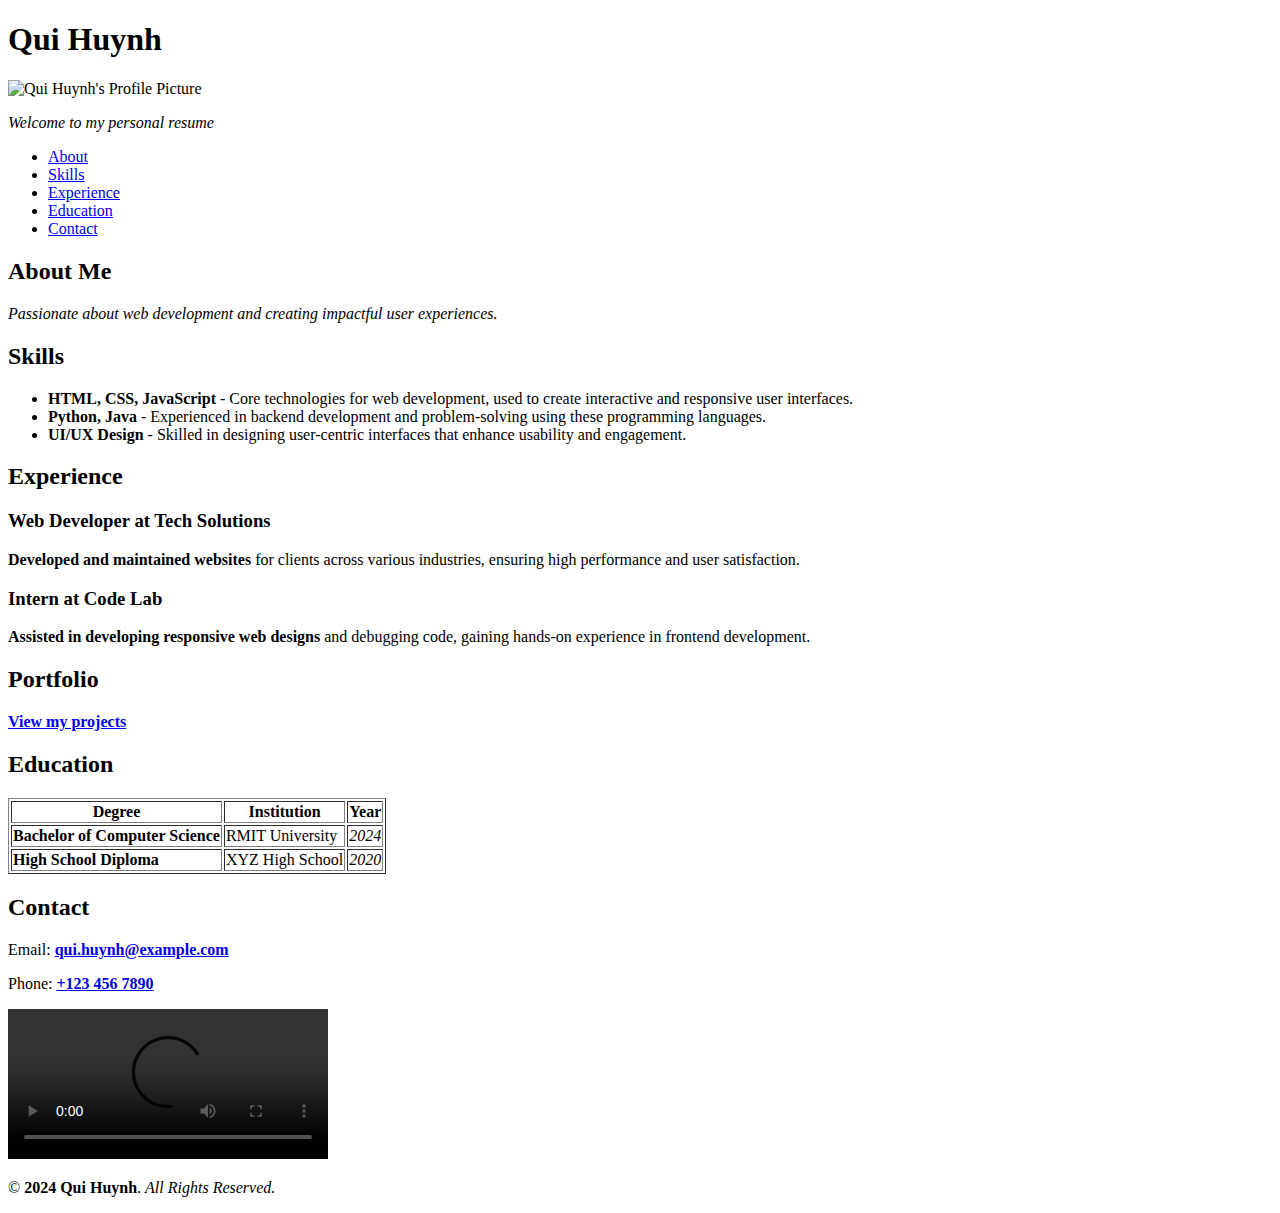
==== index.html @ 7538d4cb "Testing host" ====
<!DOCTYPE html>
<html lang="en">

<head>
  <meta charset="UTF-8">
  <meta name="viewport" content="width=device-width, initial-scale=1.0">
  <title>Qui Huynh Resume</title>
</head>

<body>
  <header>
    <h1><strong>Qui Huynh</strong></h1>
    <img src="../images/profile.png" alt="Qui Huynh's Profile Picture" width="150">
    <p><em>Welcome to my personal resume</em></p>
  </header>

  <nav>
    <ul>
      <li><a href="#about">About</a></li>
      <li><a href="#skills">Skills</a></li>
      <li><a href="#experience">Experience</a></li>
      <li><a href="#education">Education</a></li>
      <li><a href="#contact">Contact</a></li>
    </ul>
  </nav>

  <main>
    <section id="about">
      <h2>About Me</h2>
      <p><em>Passionate about web development and creating impactful user experiences.</em></p>

    </section>

    <section id="skills">
      <h2>Skills</h2>
      <ul>
        <li><strong>HTML, CSS, JavaScript</strong> - Core technologies for web development, used to create interactive
          and responsive user interfaces.</li>
        <li><strong>Python, Java</strong> - Experienced in backend development and problem-solving using these
          programming languages.</li>
        <li><strong>UI/UX Design</strong> - Skilled in designing user-centric interfaces that enhance usability and
          engagement.</li>
      </ul>
    </section>

    <section id="experience">
      <h2>Experience</h2>
      <article>
        <h3>Web Developer at Tech Solutions</h3>
        <p><strong>Developed and maintained websites</strong> for clients across various industries, ensuring high
          performance and user satisfaction.</p>
      </article>
      <article>
        <h3>Intern at Code Lab</h3>
        <p><strong>Assisted in developing responsive web designs</strong> and debugging code, gaining hands-on
          experience in frontend development.</p>
      </article>
    </section>

    <aside>
      <h2>Portfolio</h2>
      <a href="https://myportfolio.com"><strong>View my projects</strong></a>
    </aside>

    <section id="education">
      <h2>Education</h2>
      <table border="1">
        <thead>
          <tr>
            <th>Degree</th>
            <th>Institution</th>
            <th>Year</th>
          </tr>
        </thead>
        <tbody>
          <tr>
            <td><strong>Bachelor of Computer Science</strong></td>
            <td>RMIT University</td>
            <td><em>2024</em></td>
          </tr>
          <tr>
            <td><strong>High School Diploma</strong></td>
            <td>XYZ High School</td>
            <td><em>2020</em></td>
          </tr>
        </tbody>
      </table>
    </section>

    <section id="contact">
      <h2>Contact</h2>
      <p>Email: <a href="mailto:qui.huynh@example.com"><strong>qui.huynh@example.com</strong></a></p>
      <p>Phone: <a href="tel:+1234567890"><strong>+123 456 7890</strong></a></p>
      <video controls width="320">
        <source src="../images/dance.MP4" type="video/mp4">
        Your browser does not support the video tag.
      </video>
    </section>
  </main>

  <footer>
    <p>&copy; <strong>2024 Qui Huynh</strong>. <em>All Rights Reserved.</em></p>
  </footer>
</body>

</html>
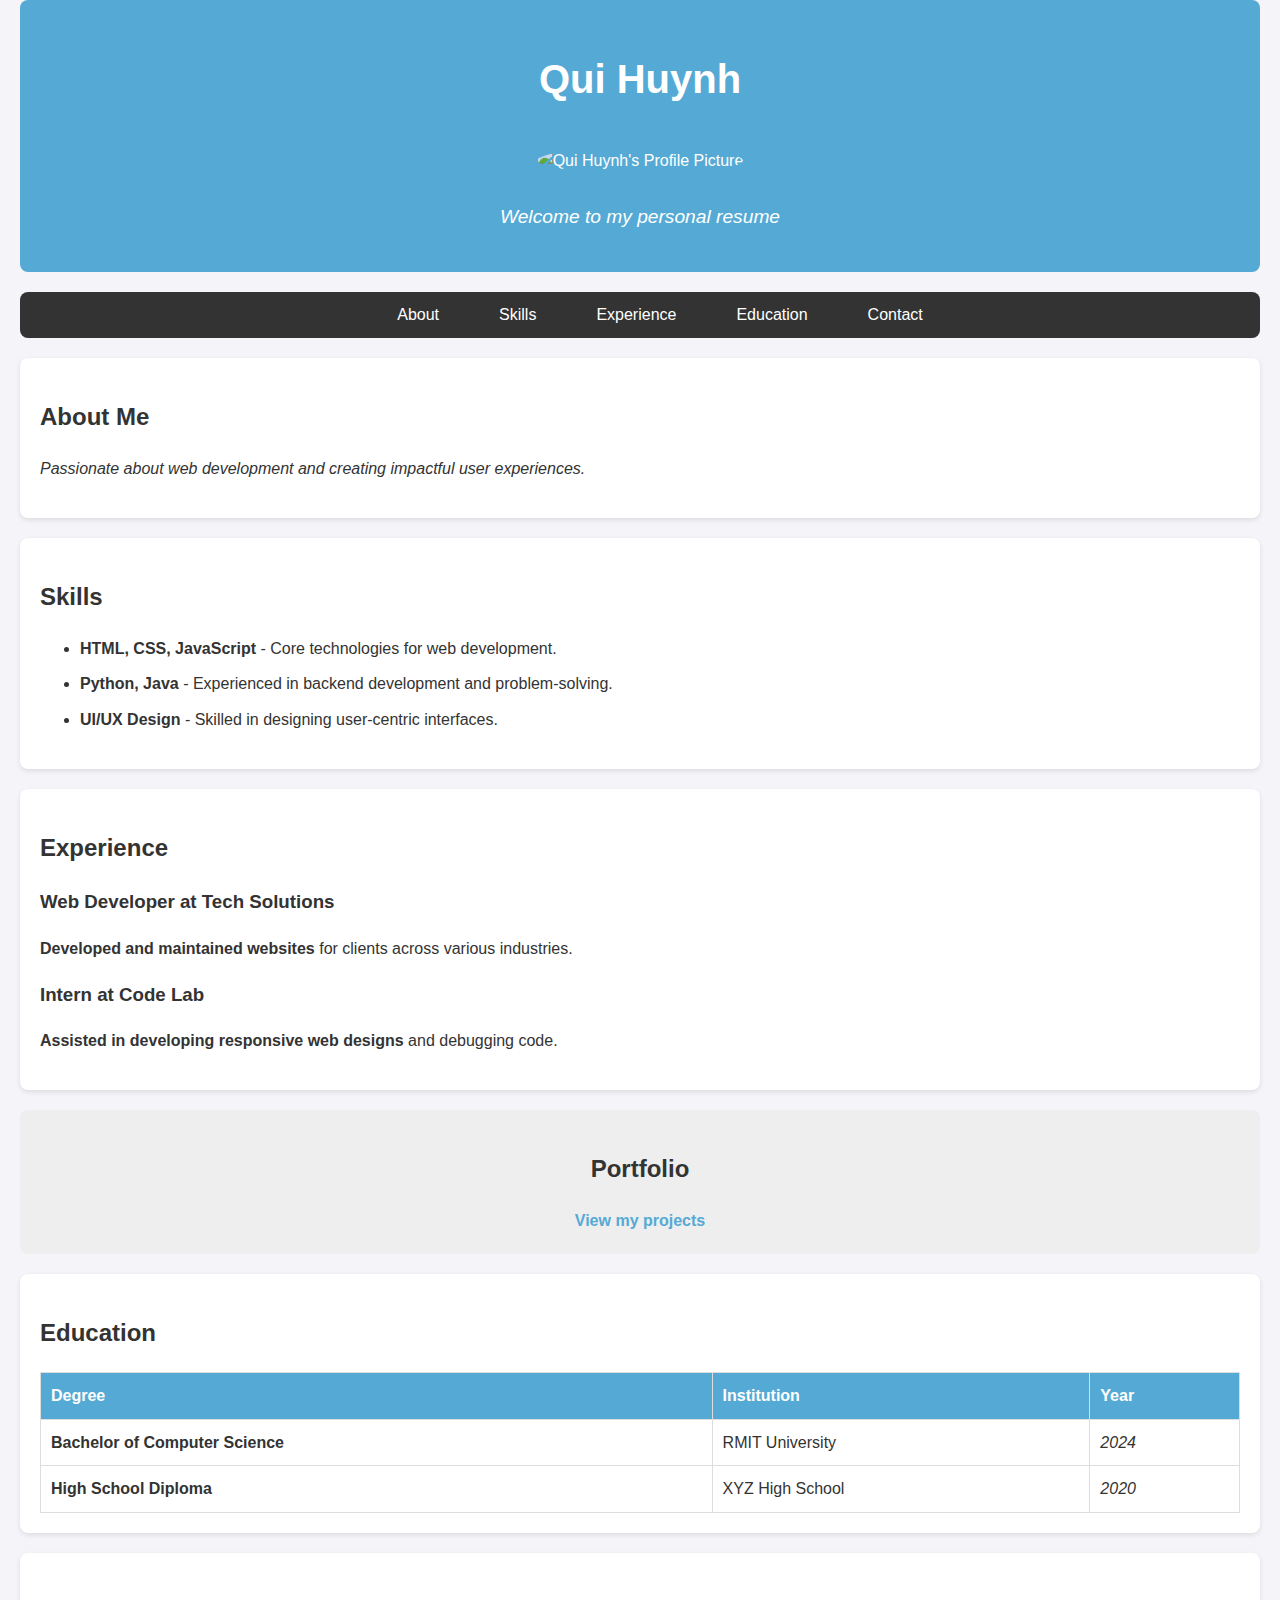
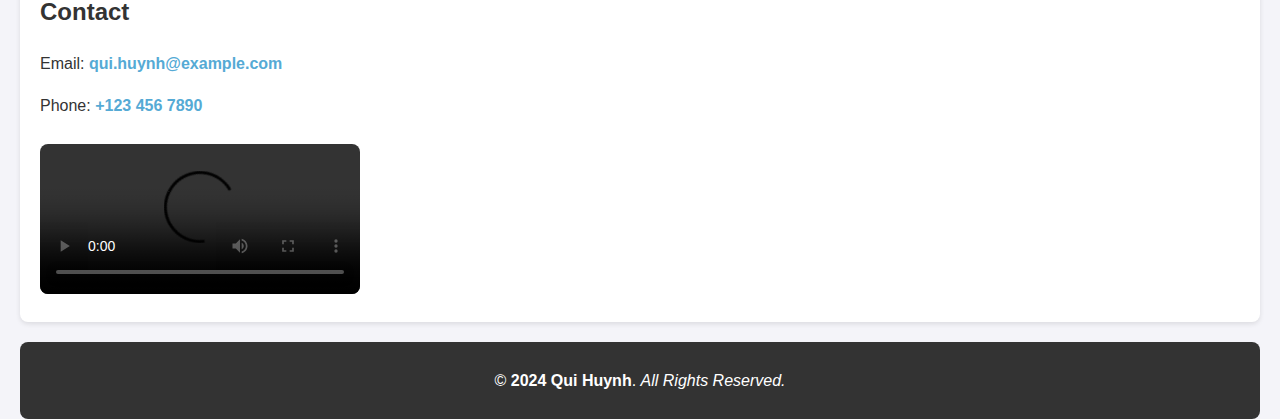
==== commit f97122d3: "Update CSS code" ====
--- a/index.html
+++ b/index.html
@@ -4,18 +4,19 @@
 <head>
   <meta charset="UTF-8">
   <meta name="viewport" content="width=device-width, initial-scale=1.0">
+  <link rel="stylesheet" href="./CSS/style.css">
   <title>Qui Huynh Resume</title>
 </head>
 
 <body>
-  <header>
-    <h1><strong>Qui Huynh</strong></h1>
-    <img src="../images/profile.png" alt="Qui Huynh's Profile Picture" width="150">
-    <p><em>Welcome to my personal resume</em></p>
+  <header id="header">
+    <h1 class="name"><strong>Qui Huynh</strong></h1>
+    <img src="../images/profile.png" alt="Qui Huynh's Profile Picture" class="profile-img" width="150">
+    <p class="welcome-text"><em>Welcome to my personal resume</em></p>
   </header>
 
-  <nav>
-    <ul>
+  <nav id="navigation">
+    <ul class="nav-links">
       <li><a href="#about">About</a></li>
       <li><a href="#skills">Skills</a></li>
       <li><a href="#experience">Experience</a></li>
@@ -24,47 +25,41 @@
     </ul>
   </nav>
 
-  <main>
-    <section id="about">
+  <main id="main-content">
+    <section id="about" class="section">
       <h2>About Me</h2>
       <p><em>Passionate about web development and creating impactful user experiences.</em></p>
-
     </section>
 
-    <section id="skills">
+    <section id="skills" class="section">
       <h2>Skills</h2>
-      <ul>
-        <li><strong>HTML, CSS, JavaScript</strong> - Core technologies for web development, used to create interactive
-          and responsive user interfaces.</li>
-        <li><strong>Python, Java</strong> - Experienced in backend development and problem-solving using these
-          programming languages.</li>
-        <li><strong>UI/UX Design</strong> - Skilled in designing user-centric interfaces that enhance usability and
-          engagement.</li>
+      <ul class="skill-list">
+        <li><strong>HTML, CSS, JavaScript</strong> - Core technologies for web development.</li>
+        <li><strong>Python, Java</strong> - Experienced in backend development and problem-solving.</li>
+        <li><strong>UI/UX Design</strong> - Skilled in designing user-centric interfaces.</li>
       </ul>
     </section>
 
-    <section id="experience">
+    <section id="experience" class="section">
       <h2>Experience</h2>
-      <article>
+      <article class="experience-item">
         <h3>Web Developer at Tech Solutions</h3>
-        <p><strong>Developed and maintained websites</strong> for clients across various industries, ensuring high
-          performance and user satisfaction.</p>
+        <p><strong>Developed and maintained websites</strong> for clients across various industries.</p>
       </article>
-      <article>
+      <article class="experience-item">
         <h3>Intern at Code Lab</h3>
-        <p><strong>Assisted in developing responsive web designs</strong> and debugging code, gaining hands-on
-          experience in frontend development.</p>
+        <p><strong>Assisted in developing responsive web designs</strong> and debugging code.</p>
       </article>
     </section>
 
-    <aside>
+    <aside id="portfolio">
       <h2>Portfolio</h2>
       <a href="https://myportfolio.com"><strong>View my projects</strong></a>
     </aside>
 
-    <section id="education">
+    <section id="education" class="section">
       <h2>Education</h2>
-      <table border="1">
+      <table class="education-table" border="1">
         <thead>
           <tr>
             <th>Degree</th>
@@ -87,18 +82,19 @@
       </table>
     </section>
 
-    <section id="contact">
+    <section id="contact" class="section">
       <h2>Contact</h2>
-      <p>Email: <a href="mailto:qui.huynh@example.com"><strong>qui.huynh@example.com</strong></a></p>
-      <p>Phone: <a href="tel:+1234567890"><strong>+123 456 7890</strong></a></p>
-      <video controls width="320">
+      <p>Email: <a href="mailto:qui.huynh@example.com" class="contact-link"><strong>qui.huynh@example.com</strong></a>
+      </p>
+      <p>Phone: <a href="tel:+1234567890" class="contact-link"><strong>+123 456 7890</strong></a></p>
+      <video controls width="320" class="contact-video">
         <source src="../images/dance.MP4" type="video/mp4">
         Your browser does not support the video tag.
       </video>
     </section>
   </main>
 
-  <footer>
+  <footer id="footer">
     <p>&copy; <strong>2024 Qui Huynh</strong>. <em>All Rights Reserved.</em></p>
   </footer>
 </body>
--- a/CSS/style.css
+++ b/CSS/style.css
@@ -0,0 +1,160 @@
+/* General styles */
+body {
+	font-family: "Arial", sans-serif;
+	background: #f4f4f9;
+	margin: 0;
+	padding: 0 20px;
+	line-height: 1.6;
+	color: #333;
+}
+
+/* Header styles */
+#header {
+	text-align: center;
+	padding: 20px;
+	background: #55aad5;
+	color: white;
+	border-radius: 8px;
+	margin-bottom: 20px;
+}
+
+.profile-img {
+	border-radius: 50%;
+	margin: 10px 0;
+}
+
+.name {
+	font-size: 2.5rem;
+}
+
+.welcome-text {
+	font-size: 1.2rem;
+}
+
+/* Navigation styles */
+#navigation .nav-links {
+	list-style: none;
+	display: flex;
+	justify-content: center;
+	background: #333;
+	border-radius: 8px;
+	margin-bottom: 20px;
+}
+
+.nav-links li {
+	margin: 0 10px;
+}
+
+.nav-links a {
+	color: white;
+	text-decoration: none;
+	padding: 10px 20px;
+	display: inline-block;
+	transition: background 0.3s;
+}
+
+.nav-links a:hover {
+	background: #55aad5;
+	border-radius: 5px;
+}
+
+/* Main content styles */
+#main-content {
+	display: grid;
+	gap: 20px;
+}
+
+.section {
+	background: white;
+	padding: 20px;
+	border-radius: 8px;
+	box-shadow: 0 2px 5px rgba(0, 0, 0, 0.1);
+}
+
+.skill-list li {
+	margin: 10px 0;
+}
+
+/* Experience */
+.experience-item {
+	margin-bottom: 15px;
+}
+
+/* Portfolio styles */
+#portfolio {
+	text-align: center;
+	background: #eee;
+	padding: 20px;
+	border-radius: 8px;
+}
+
+#portfolio a {
+	text-decoration: none;
+	color: #55aad5;
+	font-weight: bold;
+	transition: color 0.3s;
+}
+
+#portfolio a:hover {
+	color: #2e7d32;
+}
+
+/* Education styles */
+.education-table {
+	width: 100%;
+	border-collapse: collapse;
+	text-align: left;
+}
+
+.education-table th,
+.education-table td {
+	padding: 10px;
+	border: 1px solid #ddd;
+}
+
+.education-table th {
+	background: #55aad5;
+	color: white;
+}
+
+/* Contact styles */
+.contact-link {
+	color: #55aad5;
+	text-decoration: none;
+}
+
+.contact-link:hover {
+	text-decoration: underline;
+}
+
+.contact-video {
+	margin-top: 10px;
+	border-radius: 8px;
+	overflow: hidden;
+}
+
+/* Footer styles */
+#footer {
+	text-align: center;
+	padding: 10px;
+	background: #333;
+	color: white;
+	border-radius: 8px;
+	margin-top: 20px;
+}
+
+@media (max-width: 768px) {
+	#navigation .nav-links {
+		flex-direction: column;
+		align-items: center;
+	}
+
+	#main-content {
+		grid-template-columns: 1fr;
+	}
+
+	.education-table th,
+	.education-table td {
+		font-size: 0.9rem;
+	}
+}
